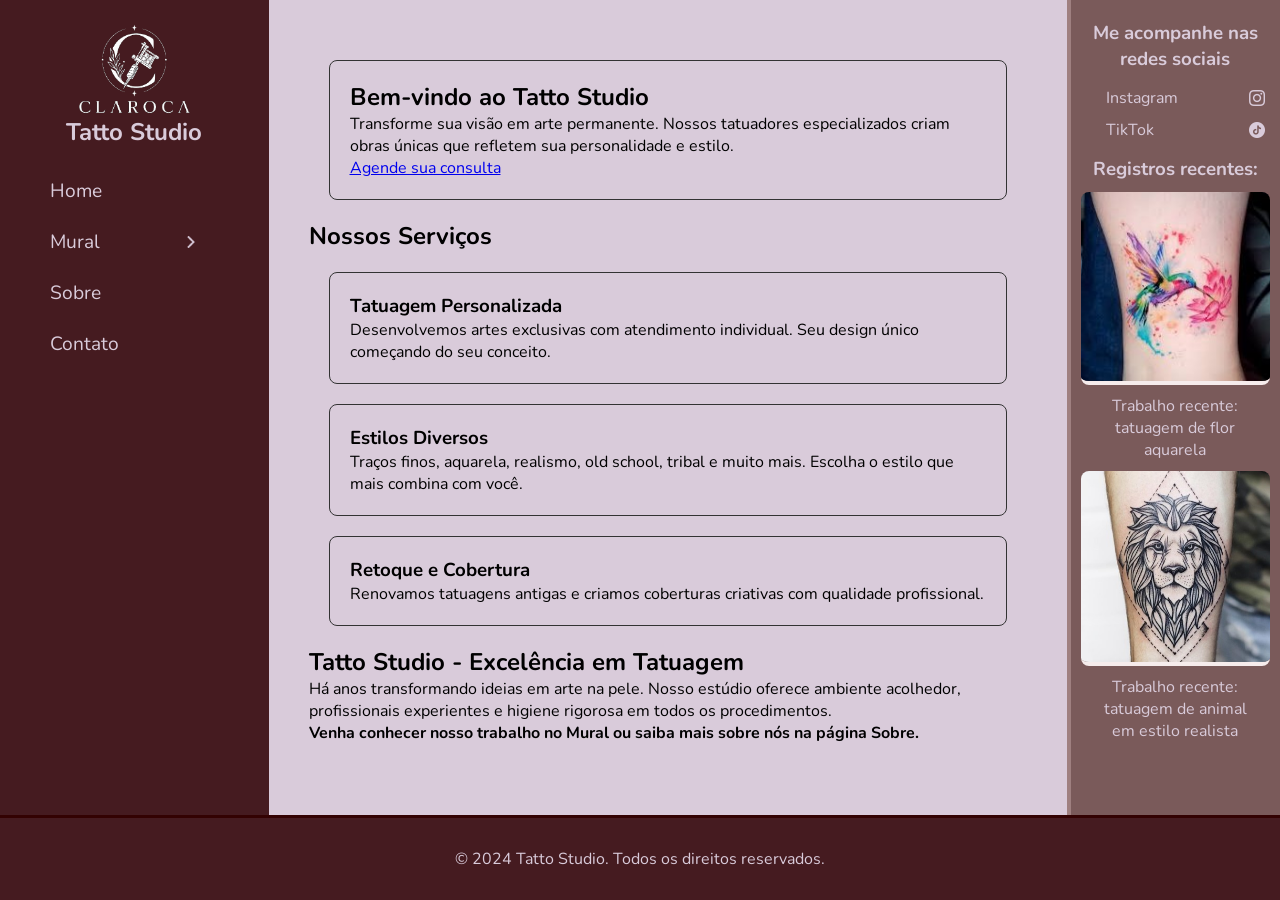
==== index.html @ 86ca5c67 "Add files via upload" ====
<!DOCTYPE html>
<html lang="pt-br">

<head>
    <meta charset="UTF-8">
    <meta name="viewport" content="width=device-width, initial-scale=1.0">
    <title>Agende sua Tatto!</title>
    <link rel="stylesheet" href="./estilos/layout.css">
    <link rel="shortcut icon" href="./imagens/tatuagem.ico">
</head>

<body>
    <section id="container">

        <nav>
            <header>
                <figure>
                    <img src="./imagens/logo.png" alt="Logo" width="120">
                    <h1>Tatto Studio</h1>
                </figure>
            </header>
            <ul>
                <li>
                    <a href="index.html">Home</a>
                </li>

                <li class="dropdown" onclick="abrirMenu(event)">
                    <article>
                        <p>Mural</p>
                        <img src="./imagens/seta-direita.png" alt="Seta" width="12" class="arrow">
                    </article>

                    <ul class="submenu">
                        <li>
                            <a href="./paginas/pele-artificial.html">Pele artificial</a>
                        </li>

                        <li>
                            <a href="./paginas/pele-real.html">Pele real</a>
                        </li>
                    </ul>
                </li>

                <li>
                    <a href="./paginas/sobre.html">Sobre</a>
                </li>
                <li>
                    <a href="./paginas/contato.html">Contato</a>
                </li>
            </ul>
        </nav>

        <main>

            <section class="hero">
                <article class="card">
                    <h2>Bem-vindo ao Tatto Studio</h2>
                    <p>Transforme sua visão em arte permanente. Nossos tatuadores especializados criam obras únicas que refletem sua personalidade e estilo.</p>
                    <a href="./paginas/contato.html" class="btn">Agende sua consulta</a>
                </article>
            </section>

            <section class="destaque">
                <h2>Nossos Serviços</h2>
                <article class="card">
                    <h3>Tatuagem Personalizada</h3>
                    <p>Desenvolvemos artes exclusivas com atendimento individual. Seu design único começando do seu conceito.</p>
                </article>

                <article class="card">
                    <h3>Estilos Diversos</h3>
                    <p>Traços finos, aquarela, realismo, old school, tribal e muito mais. Escolha o estilo que mais combina com você.</p>
                </article>

                <article class="card">
                    <h3>Retoque e Cobertura</h3>
                    <p>Renovamos tatuagens antigas e criamos coberturas criativas com qualidade profissional.</p>
                </article>
            </section>

            <section class="sobre-breve">
                <article>
                    <h2>Tatto Studio - Excelência em Tatuagem</h2>
                    <p>Há anos transformando ideias em arte na pele. Nosso estúdio oferece ambiente acolhedor, profissionais experientes e higiene rigorosa em todos os procedimentos.</p>
                    <p><strong>Venha conhecer nosso trabalho no Mural ou saiba mais sobre nós na página Sobre.</strong></p>
                </article>
            </section>

        </main>

        <aside>
            <section>
                <article>
                    <h3>Me acompanhe nas redes sociais</h3>
                        <ul>
                            <li>
                                <a href="https://www.instagram.com/clarocao/" target="_blank">
                                    Instagram
                                    <img src="./imagens/insta.png" alt="Instagram" width="16">
                                </a>
                            </li>
                            <li>
                                <a href="https://www.tiktok.com/clarocao" target="_blank">
                                    TikTok
                                    <img src="./imagens/tiktok.png" alt="TikTok" width="16">
                                </a>
                            </li>
                        </ul>
                </article>
                <article>
                    <h3>
                        Registros recentes:
                    </h3>
                    <figure>
                        <img src="./imagens/registro-1.jpg" alt="Registro 1" width="100%">
                        <figcaption>Trabalho recente: tatuagem de flor aquarela</figcaption>
                    </figure>
                    <figure>
                        <img src="./imagens/registro-2.jpeg" alt="Registro 2" width="100%">
                        <figcaption>Trabalho recente: tatuagem de animal em estilo realista</figcaption>
                    </figure>
                </article>
            </section>
        </aside>

    </section>

    <footer>
        <p>&copy; 2024 Tatto Studio. Todos os direitos reservados.</p>
    </footer>

    <script src="./scripts/menuDropDown.js"></script>

</body>

</html>
---- estilos/layout.css ----
@import url('https://fonts.googleapis.com/css2?family=Nunito:ital,wght@0,200..1000;1,200..1000&display=swap');

* {
    margin: 0;
    padding: 0;
    box-sizing: border-box;
    font-family: 'Nunito', sans-serif;
}

html,
body {
    height: 100%;
    background-color: #D9CBDA;
}

body {
    display: flex;
    flex-direction: column;
}

#container {
    display: flex;
    flex: 1;
}

main {
    width: 75%;
    padding: 40px;
}

nav {
    width: 25%;
    padding: 20px;
    background-color: #451b20;
}

figure {
    display: flex;
    flex-direction: column;
    align-items: center;
}

figure h1 {
    color: #D9CBDA;
    font-size: 1.5rem;
}

nav ul {
    margin-top: 20px;
    margin-left: 20px;
}

nav ul li {
    list-style: none;
    font-size: 1.2rem;
    margin: 5px 0;
    width: 80%;
    transition: 0.3s ease;
    padding: 10px;
}

nav ul li a {
    text-decoration: none;
    color: #D9CBDA;
}

nav ul li:hover {
    background-color: #3f1616;
    border-radius: 8px;
    transition: 0.3s ease;
}

.dropdown {
    position: relative;
}

.dropdown article{
    display: flex;
    justify-content: space-between;
    align-items: center;
    color: #D9CBDA;
    cursor:pointer;
}

.dropdown a {
    display: flex;
    justify-content: space-between;
    align-items: center;
}

.submenu {
    display: none;
    position: absolute;
    left: 100%;
    top: 0;
    list-style: none;
    padding: 5px;
    margin: 0;
    border-radius: 8px;
    background-color: #111;
    width: 150px;
}


.submenu li {
    padding: 10px;
    width: 100%;
    transition: 0.3s ease;
}


.submenu li a {
    color: white;
    text-decoration: none;
    font-size: 15px;
}


.submenu li:hover {
    font-weight: bold;
    background-color: #2b2b2b;
    transition: 0.3s ease;
}


.submenu.ativo {
    display: block;
}

.card {
    padding: 20px;
    margin: 20px;
    border-radius: 8px;
    border: 1px solid #333;
}

form{
    margin: 100px;
    margin-top:30px;
    padding: 20px;
    border-radius: 8px;
    border: 1px solid #bc8f8f;
    background-color: #f0e7e7; 
}

form fieldset{
    display: flex;
    flex-direction: column;
    gap: 15px;
    padding: 30px;
}

legend{
    font-size: 1.5rem;
    font-weight: bold;
    text-align: center;
    color:#330202;
}

label{
    font-size: 1.2rem;
    color: #330202;
}

input,textarea,button, select{
    border-radius: 8px;
}

input, select{
    padding: 10px;
    border: 1px solid #333;}

button{
    width: min-content;
    background-color: #451b20;
    color: #D9CBDA;
    font-weight: bold;
    padding: 10px;
    border: none;
}

aside{
    width: 20%;
    background-color: #7a5a5a;
    border-left: 4px solid #9f8080;
    padding: 10px;
}

aside h3{
    margin-top: 10px;
    margin-bottom: 10px;
    text-align: center;
    color: #D9CBDA; 
}

aside ul li{
    margin-left: 20px;
    list-style: none;
    padding: 5px;
}

aside ul li a{
    gap: 10px;
    align-items: center;
    display: flex;
    justify-content: space-between;
    text-decoration: none;
    color: #D9CBDA;
}

figure figcaption{
    margin: 10px;
    text-align: center;
    color: #D9CBDA;
}

aside figure img{
    border-radius: 8px;
    border-bottom:#f6ecec solid 4px;
}

footer {
    border-top: #330202 solid 3px;
    background-color: #451b20;
    color: #D9CBDA;
    padding: 30px;
    text-align: center;
}

.mural{
    display: flex;
    flex-wrap: wrap;
    justify-content: center;
}

.mural .card{
    width: 250px;
    padding:20px;
    display: flex;
    flex-direction: column;
    align-items: center;
    justify-content: center;
    background-color: #f0e7e7;
}

.mural .card figure img{
    width:100%;
}

.mural .card figcaption{
    color:#380505;
    font-weight: bold;
}
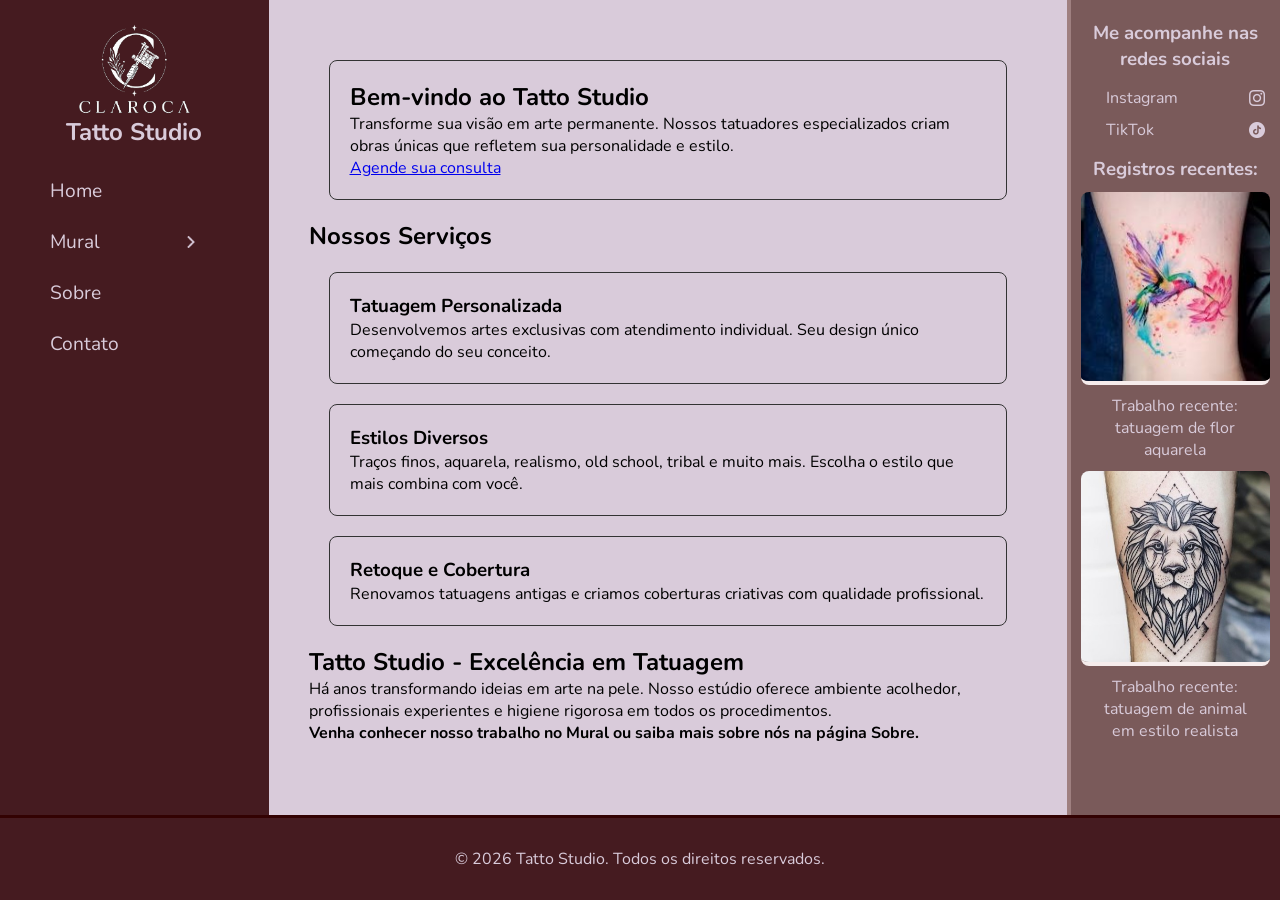
==== commit e5c34fe4: "alterando ano do footer" ====
--- a/index.html
+++ b/index.html
@@ -126,11 +126,11 @@
     </section>
 
     <footer>
-        <p>&copy; 2024 Tatto Studio. Todos os direitos reservados.</p>
+        <p>&copy; 2026 Tatto Studio. Todos os direitos reservados.</p>
     </footer>
 
     <script src="./scripts/menuDropDown.js"></script>
 
 </body>
 
-</html>+</html>
--- a/estilos/layout.css
+++ b/estilos/layout.css
@@ -24,7 +24,7 @@
 }
 
 main {
-    width: 75%;
+    width: 55%;
     padding: 40px;
 }
 
@@ -135,7 +135,7 @@
 }
 
 form{
-    margin: 100px;
+    margin: 30px;
     margin-top:30px;
     padding: 20px;
     border-radius: 8px;
@@ -227,6 +227,74 @@
     text-align: center;
 }
 
+@media (max-width: 767px) {
+    #container {
+        flex-direction: column;
+    }
+
+    nav {
+        width: 100%;
+        padding: 20px;
+    }
+
+    main {
+        width: 100%;
+        padding: 20px;
+    }
+
+    aside {
+        width: 100%;
+        border-left: none;
+        border-top: 4px solid #9f8080;
+        margin-top: 20px;
+    }
+
+    .card {
+        margin: 10px 0;
+    }
+
+    nav ul li {
+        width: 100%;
+    }
+
+    .submenu {
+        position: relative;
+        left: 0;
+        top: 0;
+        width: 100%;
+    }
+
+    form {
+        margin: 20px;
+    }
+
+    form fieldset {
+        padding: 20px;
+    }
+
+    footer {
+        padding: 20px;
+    }
+}
+
+@media (min-width: 992px) {
+    #container {
+        flex-direction: row;
+    }
+
+    nav {
+        width: 25%;
+    }
+
+    main {
+        width: 75%;
+    }
+
+    aside {
+        width: 20%;
+    }
+}
+
 .mural{
     display: flex;
     flex-wrap: wrap;
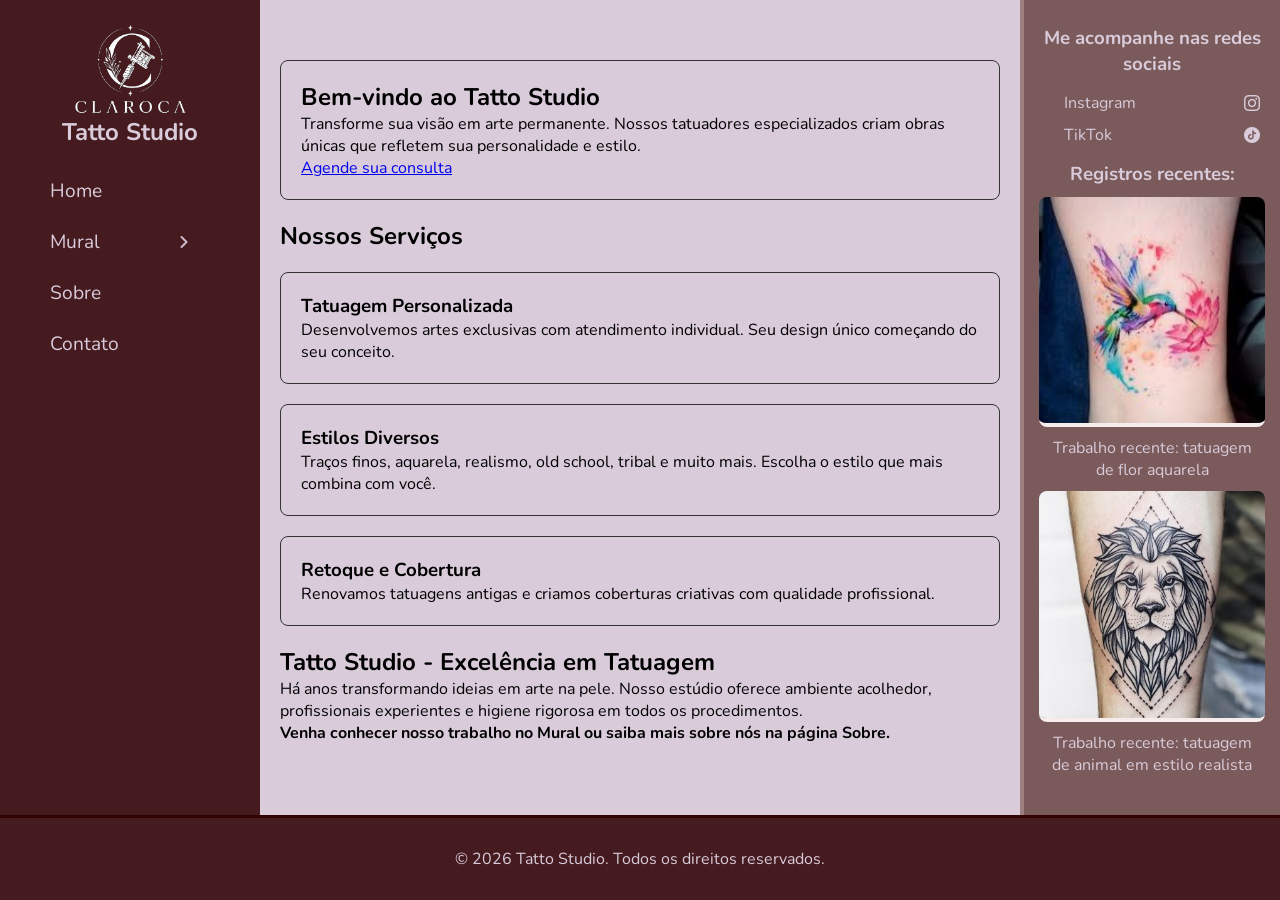
==== commit c133fcc8: "fix: utilizando grid e concertando responsividade" ====
--- a/index.html
+++ b/index.html
@@ -10,120 +10,122 @@
 </head>
 
 <body>
-    <section id="container">
 
-        <nav>
-            <header>
-                <figure>
-                    <img src="./imagens/logo.png" alt="Logo" width="120">
-                    <h1>Tatto Studio</h1>
-                </figure>
-            </header>
-            <ul>
-                <li>
-                    <a href="index.html">Home</a>
-                </li>
+    <nav>
+        <header>
+            <figure>
+                <img src="./imagens/logo.png" alt="Logo" width="120">
+                <h1>Tatto Studio</h1>
+            </figure>
+        </header>
+        <ul>
+            <li>
+                <a href="index.html">Home</a>
+            </li>
 
-                <li class="dropdown" onclick="abrirMenu(event)">
-                    <article>
-                        <p>Mural</p>
-                        <img src="./imagens/seta-direita.png" alt="Seta" width="12" class="arrow">
-                    </article>
-
-                    <ul class="submenu">
-                        <li>
-                            <a href="./paginas/pele-artificial.html">Pele artificial</a>
-                        </li>
-
-                        <li>
-                            <a href="./paginas/pele-real.html">Pele real</a>
-                        </li>
-                    </ul>
-                </li>
-
-                <li>
-                    <a href="./paginas/sobre.html">Sobre</a>
-                </li>
-                <li>
-                    <a href="./paginas/contato.html">Contato</a>
-                </li>
-            </ul>
-        </nav>
-
-        <main>
-
-            <section class="hero">
-                <article class="card">
-                    <h2>Bem-vindo ao Tatto Studio</h2>
-                    <p>Transforme sua visão em arte permanente. Nossos tatuadores especializados criam obras únicas que refletem sua personalidade e estilo.</p>
-                    <a href="./paginas/contato.html" class="btn">Agende sua consulta</a>
-                </article>
-            </section>
-
-            <section class="destaque">
-                <h2>Nossos Serviços</h2>
-                <article class="card">
-                    <h3>Tatuagem Personalizada</h3>
-                    <p>Desenvolvemos artes exclusivas com atendimento individual. Seu design único começando do seu conceito.</p>
+            <li class="dropdown" onclick="abrirMenu(event)">
+                <article>
+                    <p>Mural</p>
+                    <img src="./imagens/seta-direita.png" alt="Seta" width="12" class="arrow">
                 </article>
 
-                <article class="card">
-                    <h3>Estilos Diversos</h3>
-                    <p>Traços finos, aquarela, realismo, old school, tribal e muito mais. Escolha o estilo que mais combina com você.</p>
-                </article>
+                <ul class="submenu">
+                    <li>
+                        <a href="./paginas/pele-artificial.html">Pele artificial</a>
+                    </li>
 
-                <article class="card">
-                    <h3>Retoque e Cobertura</h3>
-                    <p>Renovamos tatuagens antigas e criamos coberturas criativas com qualidade profissional.</p>
-                </article>
-            </section>
+                    <li>
+                        <a href="./paginas/pele-real.html">Pele real</a>
+                    </li>
+                </ul>
+            </li>
 
-            <section class="sobre-breve">
-                <article>
-                    <h2>Tatto Studio - Excelência em Tatuagem</h2>
-                    <p>Há anos transformando ideias em arte na pele. Nosso estúdio oferece ambiente acolhedor, profissionais experientes e higiene rigorosa em todos os procedimentos.</p>
-                    <p><strong>Venha conhecer nosso trabalho no Mural ou saiba mais sobre nós na página Sobre.</strong></p>
-                </article>
-            </section>
+            <li>
+                <a href="./paginas/sobre.html">Sobre</a>
+            </li>
+            <li>
+                <a href="./paginas/contato.html">Contato</a>
+            </li>
+        </ul>
+    </nav>
 
-        </main>
+    <main>
 
-        <aside>
-            <section>
-                <article>
-                    <h3>Me acompanhe nas redes sociais</h3>
-                        <ul>
-                            <li>
-                                <a href="https://www.instagram.com/clarocao/" target="_blank">
-                                    Instagram
-                                    <img src="./imagens/insta.png" alt="Instagram" width="16">
-                                </a>
-                            </li>
-                            <li>
-                                <a href="https://www.tiktok.com/clarocao" target="_blank">
-                                    TikTok
-                                    <img src="./imagens/tiktok.png" alt="TikTok" width="16">
-                                </a>
-                            </li>
-                        </ul>
-                </article>
-                <article>
-                    <h3>
-                        Registros recentes:
-                    </h3>
-                    <figure>
-                        <img src="./imagens/registro-1.jpg" alt="Registro 1" width="100%">
-                        <figcaption>Trabalho recente: tatuagem de flor aquarela</figcaption>
-                    </figure>
-                    <figure>
-                        <img src="./imagens/registro-2.jpeg" alt="Registro 2" width="100%">
-                        <figcaption>Trabalho recente: tatuagem de animal em estilo realista</figcaption>
-                    </figure>
-                </article>
-            </section>
-        </aside>
+        <section>
+            <article class="card">
+                <h2>Bem-vindo ao Tatto Studio</h2>
+                <p>Transforme sua visão em arte permanente. Nossos tatuadores especializados criam obras únicas que
+                    refletem sua personalidade e estilo.</p>
+                <a href="./paginas/contato.html" class="btn">Agende sua consulta</a>
+            </article>
+        </section>
 
-    </section>
+        <section>
+            <h2>Nossos Serviços</h2>
+            <article class="card">
+                <h3>Tatuagem Personalizada</h3>
+                <p>Desenvolvemos artes exclusivas com atendimento individual. Seu design único começando do seu
+                    conceito.</p>
+            </article>
+
+            <article class="card">
+                <h3>Estilos Diversos</h3>
+                <p>Traços finos, aquarela, realismo, old school, tribal e muito mais. Escolha o estilo que mais combina
+                    com você.</p>
+            </article>
+
+            <article class="card">
+                <h3>Retoque e Cobertura</h3>
+                <p>Renovamos tatuagens antigas e criamos coberturas criativas com qualidade profissional.</p>
+            </article>
+        </section>
+
+        <section>
+            <article>
+                <h2>Tatto Studio - Excelência em Tatuagem</h2>
+                <p>Há anos transformando ideias em arte na pele. Nosso estúdio oferece ambiente acolhedor, profissionais
+                    experientes e higiene rigorosa em todos os procedimentos.</p>
+                <p><strong>Venha conhecer nosso trabalho no Mural ou saiba mais sobre nós na página Sobre.</strong></p>
+            </article>
+        </section>
+
+    </main>
+
+    <aside>
+        <section>
+            <article>
+                <h3>Me acompanhe nas redes sociais</h3>
+                <ul>
+                    <li>
+                        <a href="https://www.instagram.com/clarocao/" target="_blank">
+                            Instagram
+                            <img src="./imagens/insta.png" alt="Instagram" width="16">
+                        </a>
+                    </li>
+                    <li>
+                        <a href="https://www.tiktok.com/clarocao" target="_blank">
+                            TikTok
+                            <img src="./imagens/tiktok.png" alt="TikTok" width="16">
+                        </a>
+                    </li>
+                </ul>
+            </article>
+            <article>
+                <h3>
+                    Registros recentes:
+                </h3>
+                <figure>
+                    <img src="./imagens/registro-1.jpg" alt="Registro 1" width="100%">
+                    <figcaption>Trabalho recente: tatuagem de flor aquarela</figcaption>
+                </figure>
+                <figure>
+                    <img src="./imagens/registro-2.jpeg" alt="Registro 2" width="100%">
+                    <figcaption>Trabalho recente: tatuagem de animal em estilo realista</figcaption>
+                </figure>
+            </article>
+        </section>
+    </aside>
+
 
     <footer>
         <p>&copy; 2026 Tatto Studio. Todos os direitos reservados.</p>
@@ -133,4 +135,4 @@
 
 </body>
 
-</html>
+</html>
--- a/estilos/layout.css
+++ b/estilos/layout.css
@@ -1,3 +1,4 @@
+
 @import url('https://fonts.googleapis.com/css2?family=Nunito:ital,wght@0,200..1000;1,200..1000&display=swap');
 
 * {
@@ -14,22 +15,17 @@
 }
 
 body {
-    display: flex;
-    flex-direction: column;
-}
-
-#container {
-    display: flex;
-    flex: 1;
-}
-
-main {
-    width: 55%;
-    padding: 40px;
+    min-height: 100vh;
+    display: grid;
+    grid-template-columns: 260px 1fr 260px;
+    grid-template-rows: 1fr auto;
+    grid-template-areas:
+        "navegacao principal lateral"
+        "rodape rodape rodape";
 }
 
 nav {
-    width: 25%;
+    grid-area: navegacao;
     padding: 20px;
     background-color: #451b20;
 }
@@ -74,12 +70,12 @@
     position: relative;
 }
 
-.dropdown article{
+.dropdown article {
     display: flex;
     justify-content: space-between;
     align-items: center;
     color: #D9CBDA;
-    cursor:pointer;
+    cursor: pointer;
 }
 
 .dropdown a {
@@ -99,15 +95,14 @@
     border-radius: 8px;
     background-color: #111;
     width: 150px;
-}
-
+    z-index: 10;
+}
 
 .submenu li {
     padding: 10px;
     width: 100%;
     transition: 0.3s ease;
 }
-
 
 .submenu li a {
     color: white;
@@ -115,91 +110,96 @@
     font-size: 15px;
 }
 
-
 .submenu li:hover {
     font-weight: bold;
     background-color: #2b2b2b;
     transition: 0.3s ease;
 }
-
 
 .submenu.ativo {
     display: block;
 }
 
+main {
+    grid-area: principal;
+    padding: 40px 20px;
+}
+
 .card {
     padding: 20px;
-    margin: 20px;
+    margin: 20px 0;
     border-radius: 8px;
     border: 1px solid #333;
 }
 
-form{
-    margin: 30px;
-    margin-top:30px;
+form {
+    margin: 30px 0;
     padding: 20px;
     border-radius: 8px;
     border: 1px solid #bc8f8f;
     background-color: #f0e7e7; 
 }
 
-form fieldset{
+form fieldset {
     display: flex;
     flex-direction: column;
     gap: 15px;
     padding: 30px;
 }
 
-legend{
+legend {
     font-size: 1.5rem;
     font-weight: bold;
     text-align: center;
-    color:#330202;
-}
-
-label{
+    color: #330202;
+}
+
+label {
     font-size: 1.2rem;
     color: #330202;
 }
 
-input,textarea,button, select{
-    border-radius: 8px;
-}
-
-input, select{
-    padding: 10px;
-    border: 1px solid #333;}
-
-button{
+input, textarea, button, select {
+    border-radius: 8px;
+}
+
+input, select {
+    padding: 10px;
+    border: 1px solid #333;
+}
+
+button {
     width: min-content;
     background-color: #451b20;
     color: #D9CBDA;
     font-weight: bold;
     padding: 10px;
     border: none;
-}
-
-aside{
-    width: 20%;
+    cursor: pointer;
+}
+
+
+aside {
+    grid-area: lateral;
     background-color: #7a5a5a;
     border-left: 4px solid #9f8080;
-    padding: 10px;
-}
-
-aside h3{
+    padding: 15px;
+}
+
+aside h3 {
     margin-top: 10px;
     margin-bottom: 10px;
     text-align: center;
     color: #D9CBDA; 
 }
 
-aside ul li{
+aside ul li {
     margin-left: 20px;
     list-style: none;
     padding: 5px;
 }
 
-aside ul li a{
+aside ul li a {
     gap: 10px;
     align-items: center;
     display: flex;
@@ -208,18 +208,21 @@
     color: #D9CBDA;
 }
 
-figure figcaption{
+figure figcaption {
     margin: 10px;
     text-align: center;
     color: #D9CBDA;
 }
 
-aside figure img{
-    border-radius: 8px;
-    border-bottom:#f6ecec solid 4px;
+aside figure img {
+    border-radius: 8px;
+    border-bottom: #f6ecec solid 4px;
+    width: 100%;
+    height: auto;
 }
 
 footer {
+    grid-area: rodape;
     border-top: #330202 solid 3px;
     background-color: #451b20;
     color: #D9CBDA;
@@ -227,30 +230,51 @@
     text-align: center;
 }
 
-@media (max-width: 767px) {
-    #container {
-        flex-direction: column;
-    }
-
-    nav {
-        width: 100%;
-        padding: 20px;
-    }
-
-    main {
-        width: 100%;
-        padding: 20px;
+.mural {
+    display: flex;
+    flex-wrap: wrap;
+    justify-content: center;
+    gap: 20px;
+}
+
+.mural .card {
+    width: 250px;
+    padding: 20px;
+    display: flex;
+    flex-direction: column;
+    align-items: center;
+    justify-content: center;
+    background-color: #f0e7e7;
+    margin: 0;
+}
+
+.mural .card figure img {
+    width: 100%;
+}
+
+.mural .card figcaption {
+    color: #380505;
+    font-weight: bold;
+}
+
+@media (max-width: 940px) {
+    body {
+        grid-template-columns: 1fr;
+        grid-template-areas: 
+            "navegacao"
+            "principal"
+            "lateral"
+            "rodape";
     }
 
     aside {
-        width: 100%;
         border-left: none;
         border-top: 4px solid #9f8080;
-        margin-top: 20px;
-    }
-
-    .card {
-        margin: 10px 0;
+    }
+
+    aside figure img {
+        width: 60%;
+        height: auto;
     }
 
     nav ul li {
@@ -263,59 +287,4 @@
         top: 0;
         width: 100%;
     }
-
-    form {
-        margin: 20px;
-    }
-
-    form fieldset {
-        padding: 20px;
-    }
-
-    footer {
-        padding: 20px;
-    }
-}
-
-@media (min-width: 992px) {
-    #container {
-        flex-direction: row;
-    }
-
-    nav {
-        width: 25%;
-    }
-
-    main {
-        width: 75%;
-    }
-
-    aside {
-        width: 20%;
-    }
-}
-
-.mural{
-    display: flex;
-    flex-wrap: wrap;
-    justify-content: center;
-}
-
-.mural .card{
-    width: 250px;
-    padding:20px;
-    display: flex;
-    flex-direction: column;
-    align-items: center;
-    justify-content: center;
-    background-color: #f0e7e7;
-}
-
-.mural .card figure img{
-    width:100%;
-}
-
-.mural .card figcaption{
-    color:#380505;
-    font-weight: bold;
 }
